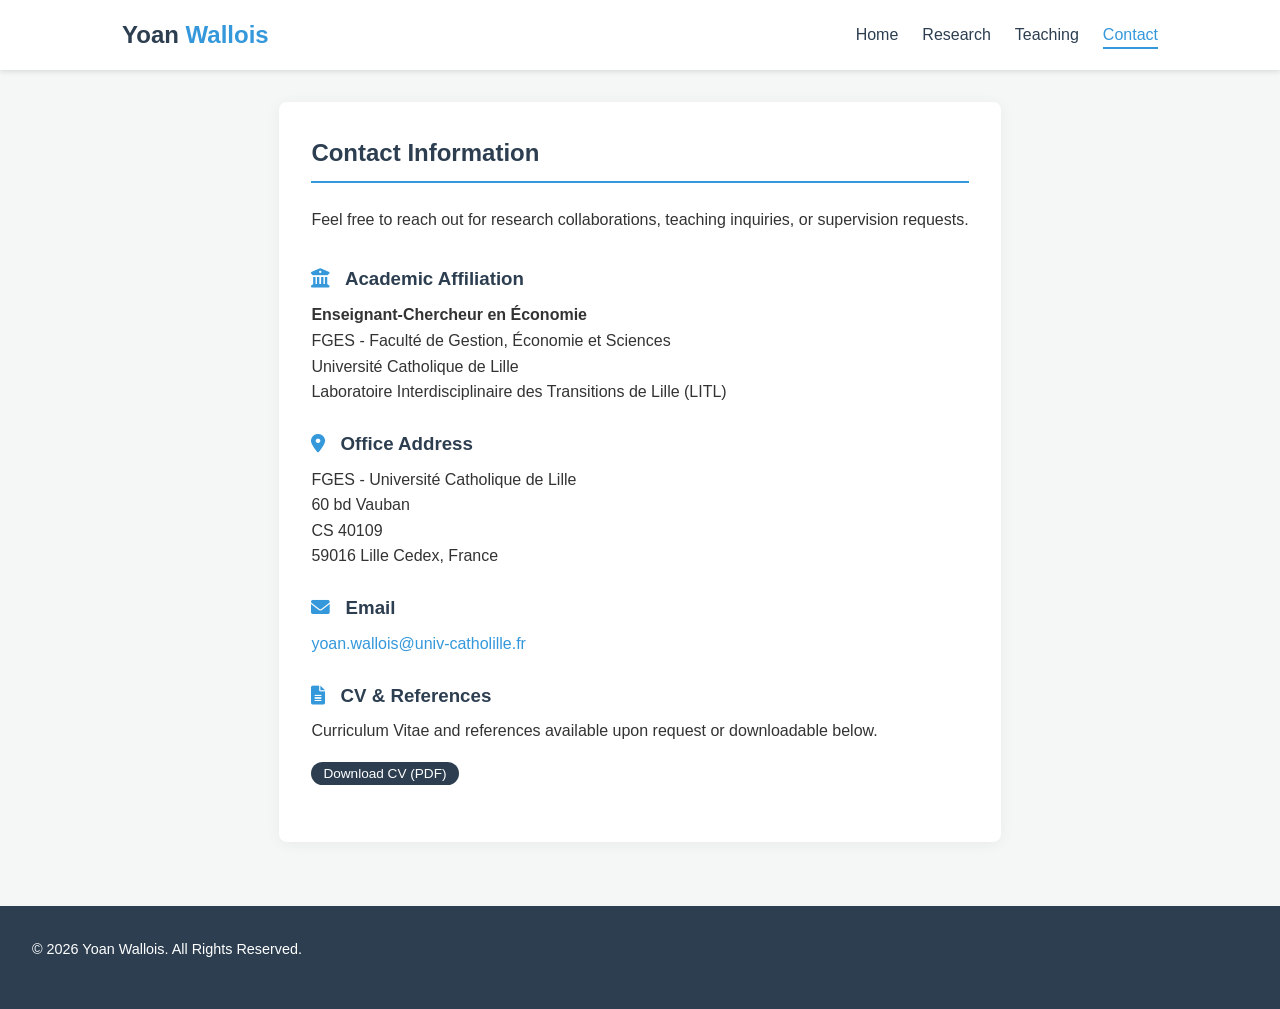
==== contact.html @ 1193fa61 "Basic_setup" ====
<!DOCTYPE html>
<html lang="en">
<head>
    <meta charset="UTF-8">
    <meta name="viewport" content="width=device-width, initial-scale=1.0">
    <title>Contact - Yoan Wallois</title>
    <link rel="stylesheet" href="style.css">
    <link rel="stylesheet" href="https://cdnjs.cloudflare.com/ajax/libs/font-awesome/6.0.0/css/all.min.css">
</head>
<body>

    <header>
        <div class="nav-container">
            <a href="index.html" class="logo">Yoan <span>Wallois</span></a>
            <nav>
                <ul>
                    <li><a href="index.html">Home</a></li>
                    <li><a href="research.html">Research</a></li>
                    <li><a href="teaching.html">Teaching</a></li>
                    <li><a href="contact.html" class="active">Contact</a></li>
                </ul>
            </nav>
        </div>
    </header>

    <div class="container">
        <main class="content" style="grid-column: 1 / -1; max-width: 800px; margin: 0 auto;">
            
            <section class="card">
                <h2>Contact Information</h2>
                <p>Feel free to reach out for research collaborations, teaching inquiries, or supervision requests.</p>
                
                <div style="margin-top: 2rem;">
                    <div style="margin-bottom: 1.5rem;">
                        <h3><i class="fas fa-university" style="color: var(--secondary-color); margin-right: 10px;"></i> Academic Affiliation</h3>
                        <p>
                            <strong>Enseignant-Chercheur en Économie</strong><br>
                            FGES - Faculté de Gestion, Économie et Sciences<br>
                            Université Catholique de Lille<br>
                            Laboratoire Interdisciplinaire des Transitions de Lille (LITL)
                        </p>
                    </div>

                    <div style="margin-bottom: 1.5rem;">
                        <h3><i class="fas fa-map-marker-alt" style="color: var(--secondary-color); margin-right: 10px;"></i> Office Address</h3>
                        <p>
                            FGES - Université Catholique de Lille<br>
                            60 bd Vauban<br>
                            CS 40109<br>
                            59016 Lille Cedex, France
                        </p>
                    </div>

                    <div style="margin-bottom: 1.5rem;">
                        <h3><i class="fas fa-envelope" style="color: var(--secondary-color); margin-right: 10px;"></i> Email</h3>
                        <p><a href="mailto:yoan.wallois@univ-catholille.fr" style="color: var(--secondary-color); text-decoration: none;">yoan.wallois@univ-catholille.fr</a></p>
                    </div>
                    
                    <div style="margin-bottom: 1.5rem;">
                        <h3><i class="fas fa-file-alt" style="color: var(--secondary-color); margin-right: 10px;"></i> CV & References</h3>
                        <p>Curriculum Vitae and references available upon request or downloadable below.</p>
                        <a href="#" class="tag" style="text-decoration: none; background-color: var(--primary-color); color: white;">Download CV (PDF)</a>
                    </div>
                </div>
            </section>

        </main>
    </div>

    <footer>
        <p>&copy; 2026 Yoan Wallois. All Rights Reserved.</p>
    </footer>

</body>
</html>
---- style.css ----
/* style.css */
:root {
    --primary-color: #2c3e50;
    --secondary-color: #3498db;
    --text-color: #333;
    --bg-color: #f4f7f6;
    --white: #ffffff;
    --hover-color: #2980b9;
}

* {
    box-sizing: border-box;
    margin: 0;
    padding: 0;
}

body {
    font-family: 'Lato', 'Helvetica Neue', Arial, sans-serif;
    line-height: 1.6;
    color: var(--text-color);
    background-color: var(--bg-color);
}

/* Header & Navigation */
header {
    background-color: var(--white);
    box-shadow: 0 2px 5px rgba(0,0,0,0.1);
    position: sticky;
    top: 0;
    z-index: 1000;
}

.nav-container {
    max-width: 1100px;
    margin: 0 auto;
    padding: 1rem 2rem;
    display: flex;
    justify-content: space-between;
    align-items: center;
}

.logo {
    font-size: 1.5rem;
    font-weight: 700;
    color: var(--primary-color);
    text-decoration: none;
}

.logo span {
    color: var(--secondary-color);
}

nav ul {
    display: flex;
    list-style: none;
}

nav ul li {
    margin-left: 1.5rem;
}

nav ul li a {
    text-decoration: none;
    color: var(--primary-color);
    font-weight: 500;
    transition: color 0.3s;
    padding-bottom: 0.25rem;
    border-bottom: 2px solid transparent;
}

nav ul li a:hover, nav ul li a.active {
    color: var(--secondary-color);
    border-bottom: 2px solid var(--secondary-color);
}

/* Main Layout */
.container {
    max-width: 1100px;
    margin: 2rem auto;
    padding: 0 2rem;
    display: grid;
    grid-template-columns: 2fr 1fr;
    gap: 2rem;
}

@media (max-width: 768px) {
    .container {
        grid-template-columns: 1fr;
    }
}

/* Cards & Sections */
.card {
    background: var(--white);
    border-radius: 8px;
    padding: 2rem;
    box-shadow: 0 2px 15px rgba(0,0,0,0.05);
    margin-bottom: 2rem;
}

.card h2 {
    color: var(--primary-color);
    border-bottom: 2px solid var(--secondary-color);
    padding-bottom: 0.5rem;
    margin-bottom: 1.5rem;
    font-size: 1.5rem;
}

.card h3 {
    color: var(--primary-color);
    margin-top: 1.5rem;
    margin-bottom: 0.5rem;
}

p {
    margin-bottom: 1rem;
    text-align: justify;
}

/* Sidebar */
.sidebar {
    position: sticky;
    top: 80px;
    height: fit-content;
}

.profile-img {
    width: 150px;
    height: 150px;
    border-radius: 50%;
    object-fit: cover;
    display: block;
    margin: 0 auto 1rem auto;
    border: 4px solid var(--secondary-color);
}

.contact-info ul {
    list-style: none;
}

.contact-info ul li {
    margin-bottom: 0.8rem;
    display: flex;
    align-items: center;
    font-size: 0.95rem;
}

.contact-info i {
    margin-right: 0.5rem;
    color: var(--secondary-color);
    width: 20px;
    text-align: center;
}

/* Skills Tags */
.tag-container {
    display: flex;
    flex-wrap: wrap;
    gap: 0.5rem;
    margin-top: 1rem;
}

.tag {
    background-color: #e8f4fc;
    color: var(--secondary-color);
    padding: 0.25rem 0.75rem;
    border-radius: 15px;
    font-size: 0.85rem;
    font-weight: 500;
}

/* Publications */
.pub-item {
    margin-bottom: 1.5rem;
    padding-left: 1rem;
    border-left: 3px solid var(--secondary-color);
}

.pub-title {
    font-weight: 600;
    color: var(--primary-color);
    display: block;
}

.pub-authors {
    font-style: italic;
    font-size: 0.9rem;
}

.pub-journal {
    color: #666;
    font-size: 0.9rem;
}

/* Teaching Table */
.teaching-table {
    width: 100%;
    border-collapse: collapse;
    margin-top: 1rem;
}

.teaching-table th, .teaching-table td {
    text-align: left;
    padding: 0.75rem;
    border-bottom: 1px solid #eee;
}

.teaching-table th {
    background-color: #f8f9fa;
    color: var(--primary-color);
}

/* Footer */
footer {
    background-color: var(--primary-color);
    color: var(--white);
    text-align: center;
    padding: 2rem;
    margin-top: 2rem;
    font-size: 0.9rem;
}
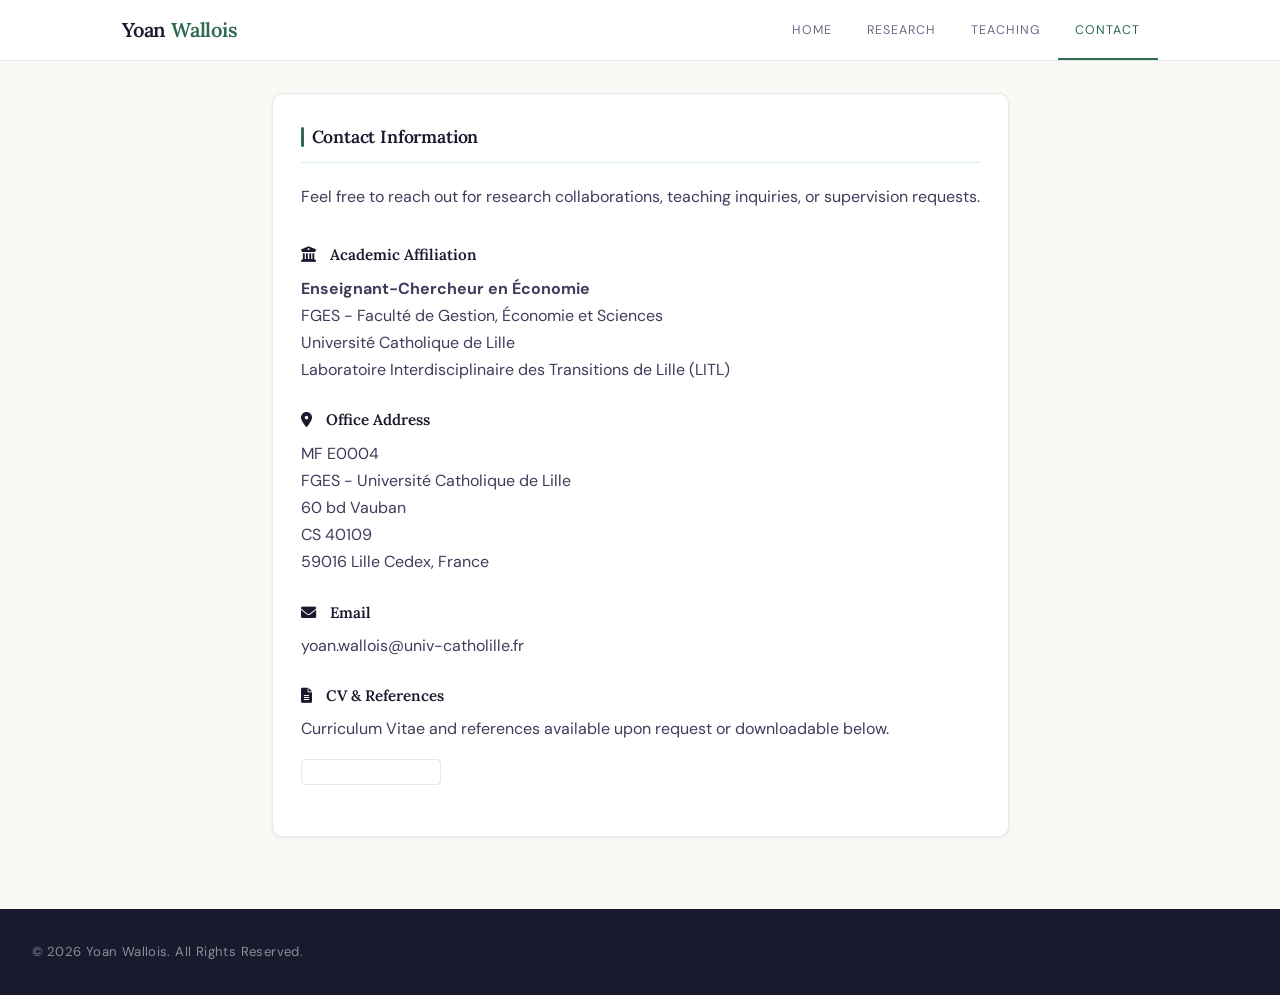
==== commit 3f02393c: "theming" ====
--- a/contact.html
+++ b/contact.html
@@ -43,7 +43,8 @@
 
                     <div style="margin-bottom: 1.5rem;">
                         <h3><i class="fas fa-map-marker-alt" style="color: var(--secondary-color); margin-right: 10px;"></i> Office Address</h3>
-                        <p>
+                        <p> 
+                            MF E0004<br>
                             FGES - Université Catholique de Lille<br>
                             60 bd Vauban<br>
                             CS 40109<br>
--- a/style.css
+++ b/style.css
@@ -1,30 +1,59 @@
-/* style.css */
+/* ============================================================
+   style.css — Yoan Wallois Academic Website
+   Redesigned: Lora + DM Sans · Forest green · Warm off-white
+   ============================================================ */
+
+@import url('https://fonts.googleapis.com/css2?family=Lora:ital,wght@0,400;0,600;1,400&family=DM+Sans:opsz,wght@9..40,300;9..40,400;9..40,500&display=swap');
+
+/* ── Variables ─────────────────────────────────────────────── */
 :root {
-    --primary-color: #2c3e50;
-    --secondary-color: #3498db;
-    --text-color: #333;
-    --bg-color: #f4f7f6;
-    --white: #ffffff;
-    --hover-color: #2980b9;
-}
-
-* {
-    box-sizing: border-box;
-    margin: 0;
-    padding: 0;
-}
+    --ink:           #1a1a2e;
+    --ink-2:         #3d3d5c;
+    --ink-3:         #6b6b8a;
+    --accent:        #2d6a4f;
+    --accent-mid:    #52b788;
+    --accent-light:  #d8f3dc;
+    --accent-hover:  #1b4332;
+    --paper:         #faf9f6;
+    --paper-2:       #f0ede8;
+    --white:         #ffffff;
+    --border:        rgba(26, 26, 46, 0.1);
+    --border-strong: rgba(26, 26, 46, 0.2);
+    --serif:         'Lora', Georgia, 'Times New Roman', serif;
+    --sans:          'DM Sans', 'Helvetica Neue', Arial, sans-serif;
+    --radius:        4px;
+    --radius-lg:     10px;
+    --shadow:        0 1px 4px rgba(26,26,46,0.06);
+}
+
+/* ── Reset ─────────────────────────────────────────────────── */
+*, *::before, *::after { box-sizing: border-box; margin: 0; padding: 0; }
+
+/* ── Base ──────────────────────────────────────────────────── */
+html { scroll-behavior: smooth; }
 
 body {
-    font-family: 'Lato', 'Helvetica Neue', Arial, sans-serif;
-    line-height: 1.6;
-    color: var(--text-color);
-    background-color: var(--bg-color);
-}
-
-/* Header & Navigation */
+    font-family: var(--sans);
+    font-size: 1rem;
+    line-height: 1.7;
+    color: var(--ink-2);
+    background-color: var(--paper);
+    -webkit-font-smoothing: antialiased;
+}
+
+p { margin-bottom: 0.9rem; text-align: justify; }
+p:last-child { margin-bottom: 0; }
+
+a { color: var(--accent); text-decoration: none; transition: color 0.2s; }
+a:hover { color: var(--accent-hover); }
+
+ul { padding-left: 1.25rem; }
+li { margin-bottom: 0.4rem; }
+
+/* ── Header & Navigation ───────────────────────────────────── */
 header {
     background-color: var(--white);
-    box-shadow: 0 2px 5px rgba(0,0,0,0.1);
+    border-bottom: 1px solid var(--border);
     position: sticky;
     top: 0;
     z-index: 1000;
@@ -33,189 +62,492 @@
 .nav-container {
     max-width: 1100px;
     margin: 0 auto;
-    padding: 1rem 2rem;
+    padding: 0 2rem;
+    height: 60px;
     display: flex;
     justify-content: space-between;
     align-items: center;
 }
 
 .logo {
-    font-size: 1.5rem;
-    font-weight: 700;
-    color: var(--primary-color);
+    font-family: var(--serif);
+    font-size: 1.25rem;
+    font-weight: 600;
+    color: var(--ink);
     text-decoration: none;
-}
-
-.logo span {
-    color: var(--secondary-color);
-}
+    letter-spacing: -0.01em;
+}
+
+.logo span { color: var(--accent); }
 
 nav ul {
     display: flex;
     list-style: none;
-}
-
-nav ul li {
-    margin-left: 1.5rem;
-}
+    gap: 0;
+    padding: 0;
+}
+
+nav ul li { margin: 0; }
 
 nav ul li a {
+    display: inline-block;
+    padding: 0 1.1rem;
+    height: 60px;
+    line-height: 60px;
+    font-size: 0.78rem;
+    font-weight: 400;
+    letter-spacing: 0.08em;
+    text-transform: uppercase;
+    color: var(--ink-3);
     text-decoration: none;
-    color: var(--primary-color);
-    font-weight: 500;
-    transition: color 0.3s;
-    padding-bottom: 0.25rem;
     border-bottom: 2px solid transparent;
-}
-
-nav ul li a:hover, nav ul li a.active {
-    color: var(--secondary-color);
-    border-bottom: 2px solid var(--secondary-color);
-}
-
-/* Main Layout */
+    transition: color 0.2s, border-color 0.2s;
+}
+
+nav ul li a:hover,
+nav ul li a.active {
+    color: var(--accent);
+    border-bottom-color: var(--accent);
+}
+
+/* Mobile nav toggle */
+.nav-toggle {
+    display: none;
+    background: none;
+    border: none;
+    cursor: pointer;
+    padding: 4px;
+    color: var(--ink);
+    font-size: 1.2rem;
+}
+
+@media (max-width: 680px) {
+    .nav-toggle { display: block; }
+
+    nav {
+        display: none;
+        position: absolute;
+        top: 60px;
+        left: 0;
+        right: 0;
+        background: var(--white);
+        border-bottom: 1px solid var(--border);
+        z-index: 999;
+    }
+
+    nav.open { display: block; }
+
+    nav ul { flex-direction: column; gap: 0; }
+
+    nav ul li a {
+        display: block;
+        height: auto;
+        line-height: 1;
+        padding: 0.85rem 2rem;
+        border-bottom: 1px solid var(--border);
+        border-left: none;
+    }
+
+    nav ul li a.active {
+        border-bottom: 1px solid var(--border);
+        border-left: 3px solid var(--accent);
+        color: var(--accent);
+    }
+}
+
+/* ── Layout ────────────────────────────────────────────────── */
 .container {
     max-width: 1100px;
     margin: 2rem auto;
     padding: 0 2rem;
     display: grid;
-    grid-template-columns: 2fr 1fr;
+    grid-template-columns: 1fr 300px;
     gap: 2rem;
+    align-items: start;
 }
 
 @media (max-width: 768px) {
-    .container {
-        grid-template-columns: 1fr;
-    }
-}
-
-/* Cards & Sections */
+    .container { grid-template-columns: 1fr; }
+}
+
+/* ── Cards ─────────────────────────────────────────────────── */
 .card {
     background: var(--white);
-    border-radius: 8px;
-    padding: 2rem;
-    box-shadow: 0 2px 15px rgba(0,0,0,0.05);
-    margin-bottom: 2rem;
+    border: 1px solid var(--border);
+    border-radius: var(--radius-lg);
+    padding: 1.75rem;
+    margin-bottom: 1.5rem;
+    box-shadow: var(--shadow);
 }
 
 .card h2 {
-    color: var(--primary-color);
-    border-bottom: 2px solid var(--secondary-color);
-    padding-bottom: 0.5rem;
-    margin-bottom: 1.5rem;
-    font-size: 1.5rem;
+    font-family: var(--serif);
+    font-size: 1.1rem;
+    font-weight: 600;
+    color: var(--ink);
+    padding-bottom: 0.65rem;
+    margin-bottom: 1.25rem;
+    border-bottom: 1.5px solid var(--accent-light);
+    display: flex;
+    align-items: center;
+    gap: 0.5rem;
+    letter-spacing: -0.01em;
+}
+
+/* Green left-rule before every h2 */
+.card h2::before {
+    content: '';
+    display: inline-block;
+    width: 3px;
+    height: 1.1em;
+    background: var(--accent);
+    border-radius: 2px;
+    flex-shrink: 0;
 }
 
 .card h3 {
-    color: var(--primary-color);
-    margin-top: 1.5rem;
-    margin-bottom: 0.5rem;
-}
-
-p {
-    margin-bottom: 1rem;
-    text-align: justify;
-}
-
-/* Sidebar */
+    font-family: var(--serif);
+    font-size: 0.95rem;
+    font-weight: 600;
+    color: var(--ink);
+    margin-top: 1.25rem;
+    margin-bottom: 0.4rem;
+}
+
+/* ── Sidebar ───────────────────────────────────────────────── */
 .sidebar {
     position: sticky;
     top: 80px;
     height: fit-content;
 }
 
+/* Profile card banner */
+.profile-banner {
+    height: 70px;
+    background: linear-gradient(135deg, var(--accent) 0%, var(--accent-hover) 100%);
+    border-radius: var(--radius-lg) var(--radius-lg) 0 0;
+    margin: -1.75rem -1.75rem 0;
+}
+
 .profile-img {
-    width: 150px;
-    height: 150px;
+    width: 80px;
+    height: 80px;
     border-radius: 50%;
     object-fit: cover;
     display: block;
-    margin: 0 auto 1rem auto;
-    border: 4px solid var(--secondary-color);
-}
-
-.contact-info ul {
-    list-style: none;
-}
+    margin: -40px auto 0.75rem;
+    border: 4px solid var(--white);
+    box-shadow: 0 2px 8px rgba(26,26,46,0.15);
+    position: relative;
+    z-index: 1;
+}
+
+/* Initials fallback (shown when no photo) */
+.profile-initials {
+    width: 80px;
+    height: 80px;
+    border-radius: 50%;
+    background: var(--paper-2);
+    border: 4px solid var(--white);
+    display: flex;
+    align-items: center;
+    justify-content: center;
+    font-family: var(--serif);
+    font-size: 1.3rem;
+    font-weight: 600;
+    color: var(--accent);
+    margin: -40px auto 0.75rem;
+    box-shadow: 0 2px 8px rgba(26,26,46,0.15);
+    position: relative;
+    z-index: 1;
+}
+
+.sidebar .card { text-align: center; padding-top: 0; }
+
+.sidebar .card .contact-info {
+    margin-top: 1.25rem;
+    text-align: left;
+    border-top: 1px solid var(--border);
+    padding-top: 1rem;
+}
+
+.contact-info ul { list-style: none; padding: 0; }
 
 .contact-info ul li {
-    margin-bottom: 0.8rem;
-    display: flex;
-    align-items: center;
-    font-size: 0.95rem;
+    margin-bottom: 0.6rem;
+    display: flex;
+    align-items: flex-start;
+    font-size: 0.82rem;
+    color: var(--ink-2);
+    line-height: 1.4;
+    gap: 0.5rem;
 }
 
 .contact-info i {
-    margin-right: 0.5rem;
-    color: var(--secondary-color);
-    width: 20px;
+    color: var(--accent-mid);
+    width: 16px;
     text-align: center;
-}
-
-/* Skills Tags */
-.tag-container {
-    display: flex;
-    flex-wrap: wrap;
+    margin-top: 2px;
+    flex-shrink: 0;
+    font-size: 0.8rem;
+}
+
+/* Social icon links */
+.social-links {
+    display: flex;
+    justify-content: center;
     gap: 0.5rem;
     margin-top: 1rem;
+    flex-wrap: wrap;
+}
+
+.social-links a {
+    display: inline-flex;
+    align-items: center;
+    gap: 5px;
+    font-size: 0.72rem;
+    font-weight: 500;
+    letter-spacing: 0.05em;
+    text-transform: uppercase;
+    padding: 5px 12px;
+    border-radius: var(--radius);
+    border: 1px solid var(--border);
+    background: var(--paper);
+    color: var(--ink-2);
+    text-decoration: none;
+    transition: all 0.2s;
+}
+
+.social-links a:hover {
+    border-color: var(--accent);
+    color: var(--accent);
+    background: var(--accent-light);
+}
+
+.social-links a.primary {
+    background: var(--accent);
+    color: var(--white);
+    border-color: var(--accent);
+}
+
+.social-links a.primary:hover {
+    background: var(--accent-hover);
+    border-color: var(--accent-hover);
+}
+
+/* ── Stats mini-panel ──────────────────────────────────────── */
+.stats-grid {
+    display: grid;
+    grid-template-columns: 1fr 1fr;
+    gap: 0;
+    border: 1px solid var(--border);
+    border-radius: var(--radius-lg);
+    overflow: hidden;
+    margin-bottom: 1.5rem;
+    box-shadow: var(--shadow);
+}
+
+.stat-item {
+    text-align: center;
+    padding: 1rem 0.5rem;
+    background: var(--white);
+    border-right: 1px solid var(--border);
+    border-bottom: 1px solid var(--border);
+}
+
+.stat-item:nth-child(2n) { border-right: none; }
+.stat-item:nth-last-child(-n+2) { border-bottom: none; }
+
+.stat-number {
+    font-family: var(--serif);
+    font-size: 1.5rem;
+    font-weight: 600;
+    color: var(--accent);
+    line-height: 1;
+    margin-bottom: 4px;
+}
+
+.stat-label {
+    font-size: 0.68rem;
+    color: var(--ink-3);
+    letter-spacing: 0.06em;
+    text-transform: uppercase;
+}
+
+/* ── Tags ──────────────────────────────────────────────────── */
+.tag-container {
+    display: flex;
+    flex-wrap: wrap;
+    gap: 6px;
+    margin-top: 0.75rem;
 }
 
 .tag {
-    background-color: #e8f4fc;
-    color: var(--secondary-color);
-    padding: 0.25rem 0.75rem;
-    border-radius: 15px;
-    font-size: 0.85rem;
+    font-size: 0.77rem;
+    font-weight: 400;
+    padding: 4px 12px;
+    border-radius: var(--radius);
+    background: var(--paper-2);
+    color: var(--ink-2);
+    border: 1px solid var(--border);
+    letter-spacing: 0.01em;
+}
+
+.tag.primary {
+    background: var(--accent-light);
+    color: var(--accent);
+    border-color: rgba(45, 106, 79, 0.25);
     font-weight: 500;
 }
 
-/* Publications */
+/* ── News list ─────────────────────────────────────────────── */
+.news-list { list-style: none; padding: 0; }
+
+.news-list li {
+    padding: 0.6rem 0;
+    border-bottom: 1px solid var(--border);
+    font-size: 0.88rem;
+    color: var(--ink-2);
+    line-height: 1.6;
+    display: flex;
+    gap: 0.6rem;
+    margin: 0;
+}
+
+.news-list li:last-child { border-bottom: none; padding-bottom: 0; }
+
+.news-year {
+    font-family: var(--serif);
+    font-style: italic;
+    color: var(--accent);
+    font-weight: 600;
+    flex-shrink: 0;
+    min-width: 2.8rem;
+}
+
+/* ── Publications ──────────────────────────────────────────── */
 .pub-item {
     margin-bottom: 1.5rem;
-    padding-left: 1rem;
-    border-left: 3px solid var(--secondary-color);
-}
+    padding: 1.1rem 1.1rem 1.1rem 1.25rem;
+    border-left: 3px solid var(--accent-light);
+    background: var(--paper);
+    border-radius: 0 var(--radius) var(--radius) 0;
+    transition: border-color 0.2s;
+}
+
+.pub-item:hover { border-left-color: var(--accent); }
+
+.pub-status {
+    display: inline-block;
+    font-size: 0.7rem;
+    font-weight: 500;
+    letter-spacing: 0.06em;
+    text-transform: uppercase;
+    padding: 2px 8px;
+    border-radius: var(--radius);
+    margin-bottom: 6px;
+}
+
+.pub-status.published { background: var(--accent-light); color: var(--accent); }
+.pub-status.submitted { background: #fff3cd; color: #856404; }
+.pub-status.working   { background: var(--paper-2); color: var(--ink-3); }
 
 .pub-title {
-    font-weight: 600;
-    color: var(--primary-color);
+    font-family: var(--serif);
+    font-weight: 600;
+    font-size: 0.95rem;
+    color: var(--ink);
     display: block;
+    margin-bottom: 4px;
+    line-height: 1.5;
 }
 
 .pub-authors {
     font-style: italic;
-    font-size: 0.9rem;
+    font-size: 0.83rem;
+    color: var(--ink-3);
+    display: block;
+    margin-bottom: 2px;
 }
 
 .pub-journal {
-    color: #666;
-    font-size: 0.9rem;
-}
-
-/* Teaching Table */
+    color: var(--ink-3);
+    font-size: 0.83rem;
+    display: block;
+    margin-bottom: 6px;
+}
+
+.pub-abstract {
+    font-size: 0.83rem;
+    color: var(--ink-2);
+    line-height: 1.6;
+    margin: 0;
+}
+
+.pub-links { display: flex; gap: 6px; margin-top: 8px; flex-wrap: wrap; }
+
+.pub-link {
+    font-size: 0.72rem;
+    font-weight: 500;
+    letter-spacing: 0.04em;
+    text-transform: uppercase;
+    padding: 3px 10px;
+    border-radius: var(--radius);
+    border: 1px solid var(--border);
+    color: var(--ink-2);
+    background: var(--white);
+    text-decoration: none;
+    transition: all 0.15s;
+}
+
+.pub-link:hover {
+    border-color: var(--accent);
+    color: var(--accent);
+}
+
+.pub-link.doi {
+    background: var(--accent-light);
+    color: var(--accent);
+    border-color: rgba(45,106,79,0.25);
+}
+
+/* ── Teaching table ────────────────────────────────────────── */
 .teaching-table {
     width: 100%;
     border-collapse: collapse;
     margin-top: 1rem;
-}
-
-.teaching-table th, .teaching-table td {
+    font-size: 0.85rem;
+}
+
+.teaching-table th {
+    background: var(--paper-2);
+    color: var(--ink);
+    font-weight: 500;
+    font-size: 0.78rem;
+    letter-spacing: 0.04em;
+    text-transform: uppercase;
+    padding: 0.65rem 0.75rem;
     text-align: left;
-    padding: 0.75rem;
-    border-bottom: 1px solid #eee;
-}
-
-.teaching-table th {
-    background-color: #f8f9fa;
-    color: var(--primary-color);
-}
-
-/* Footer */
+    border-bottom: 1.5px solid var(--border-strong);
+}
+
+.teaching-table td {
+    padding: 0.65rem 0.75rem;
+    border-bottom: 1px solid var(--border);
+    color: var(--ink-2);
+    vertical-align: top;
+}
+
+.teaching-table tr:last-child td { border-bottom: none; }
+.teaching-table tr:hover td { background: var(--paper); }
+
+/* ── Footer ────────────────────────────────────────────────── */
 footer {
-    background-color: var(--primary-color);
-    color: var(--white);
+    background-color: var(--ink);
+    color: rgba(255,255,255,0.5);
     text-align: center;
     padding: 2rem;
-    margin-top: 2rem;
-    font-size: 0.9rem;
-}
+    margin-top: 3rem;
+    font-size: 0.82rem;
+    letter-spacing: 0.03em;
+}
